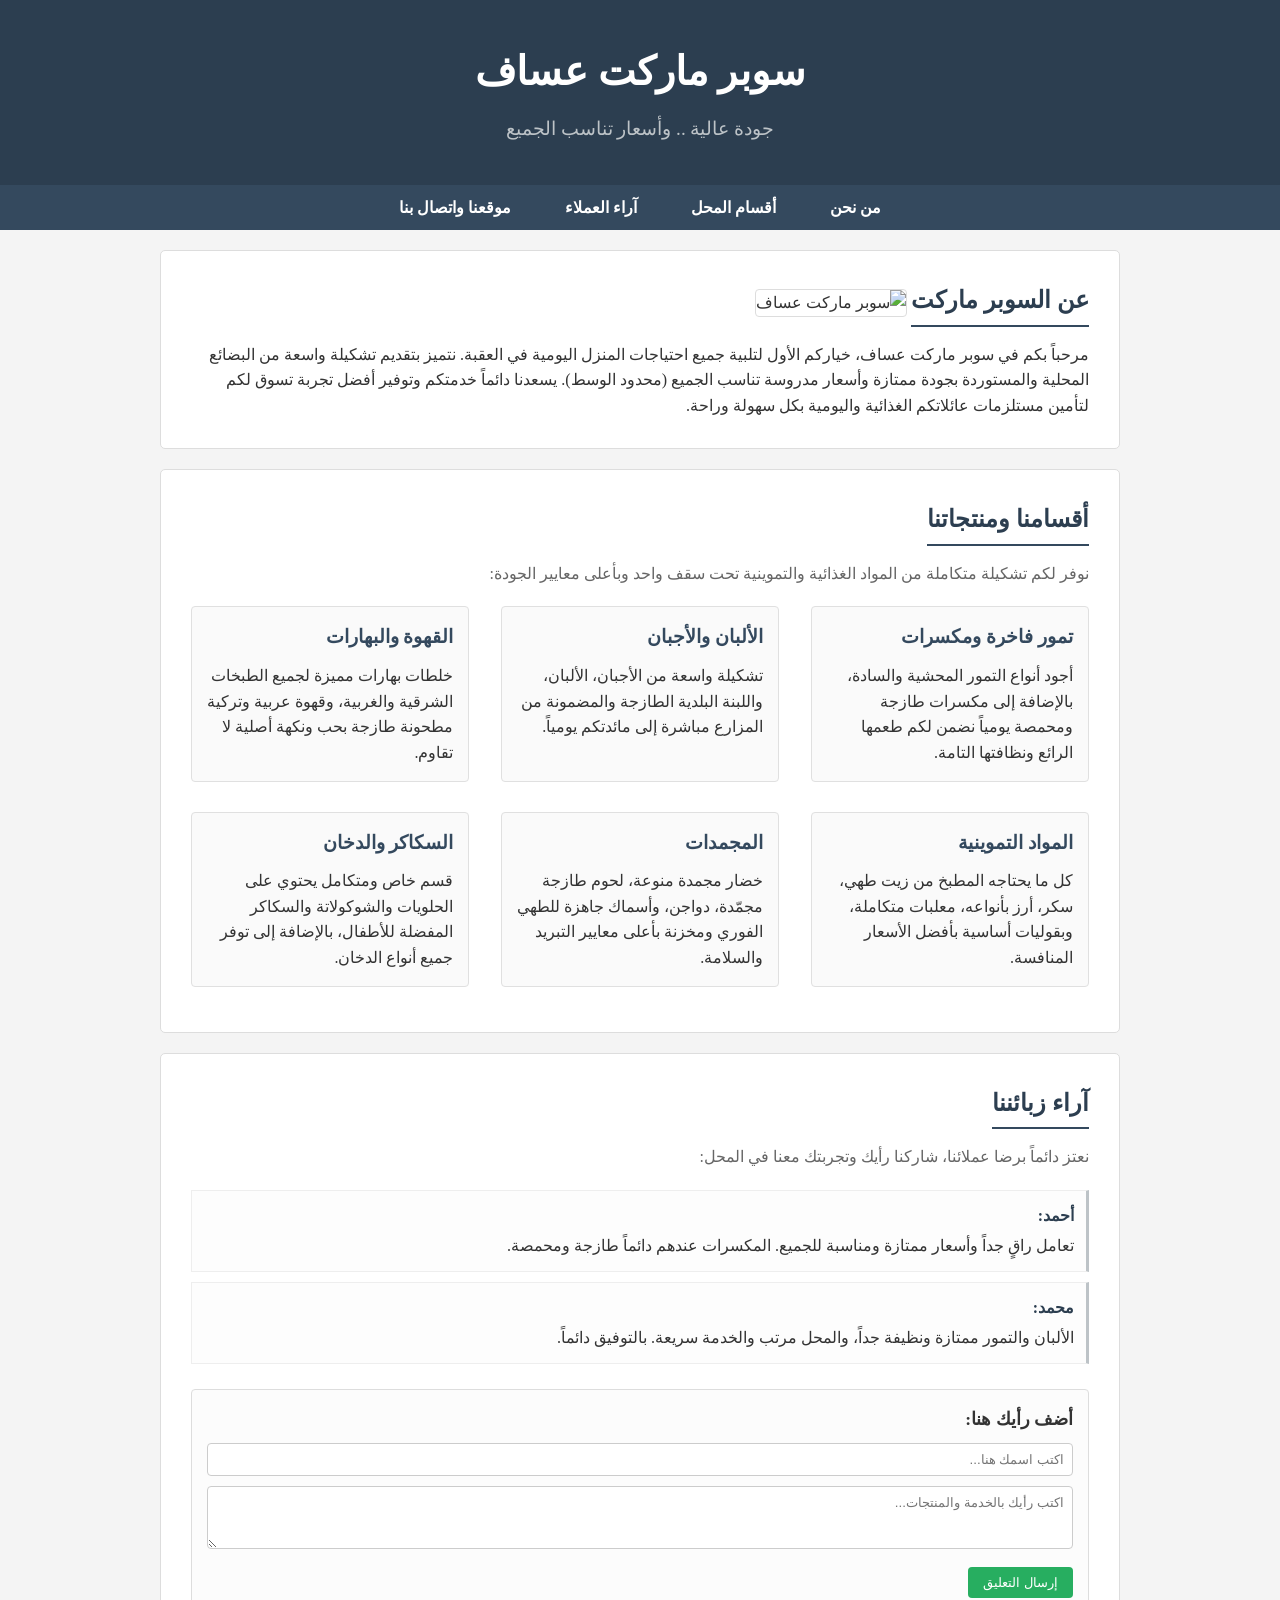
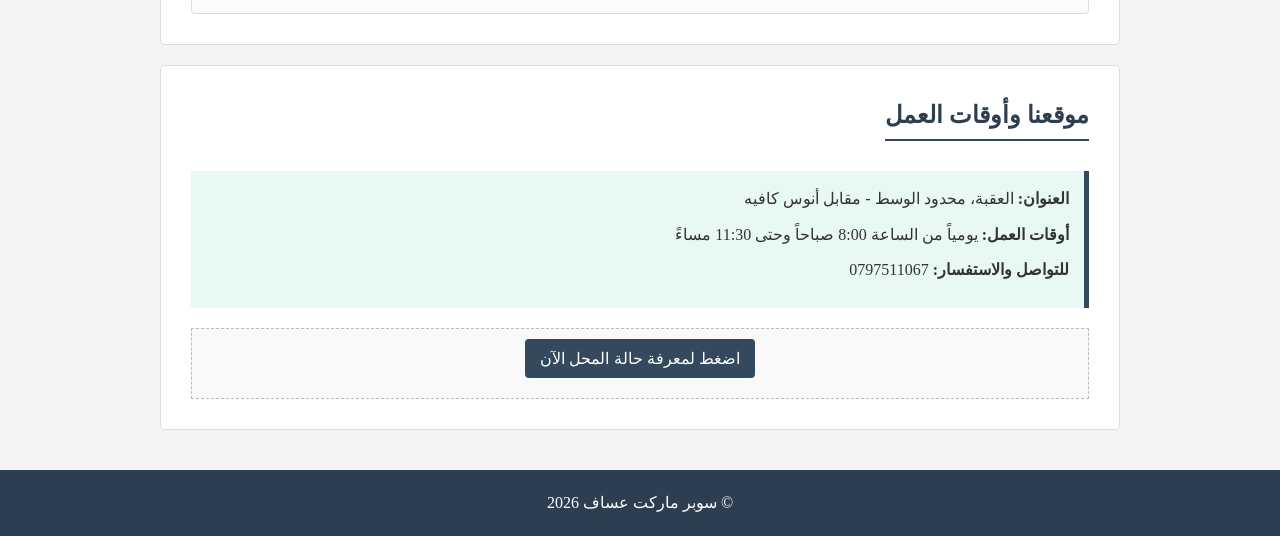
==== index.html @ 6b675798 "Add files via upload" ====
<!doctype html>
<html lang="ar" dir="rtl">

<head>
  <meta charset="UTF-8" />
  <meta name="viewport" content="width=device-width, initial-scale=1.0" />
  <title>سوبر ماركت عساف</title>
  <link rel="stylesheet" href="style.css" />
</head>

<body>
  <header>
    <h1>سوبر ماركت عساف</h1>
    <p class="tagline">جودة عالية .. وأسعار تناسب الجميع</p>
  </header>

  <nav>
    <a href="#about">من نحن</a>
    <a href="#sections">أقسام المحل</a>
    <a href="#reviews">آراء العملاء</a>
    <a href="#location">موقعنا واتصال بنا</a>
  </nav>

  <main class="container">
    <section id="about">
      <h2>عن السوبر ماركت</h2>
      <img src="https://images.unsplash.com/photo-1542838132-92c53300491e?q=80&w=800" alt="سوبر ماركت عساف"
        class="img" />
      <p>
        مرحباً بكم في سوبر ماركت عساف، خياركم الأول لتلبية جميع احتياجات
        المنزل اليومية في العقبة. نتميز بتقديم تشكيلة واسعة من البضائع المحلية
        والمستوردة بجودة ممتازة وأسعار مدروسة تناسب الجميع (محدود الوسط).
        يسعدنا دائماً خدمتكم وتوفير أفضل تجربة تسوق لكم لتأمين مستلزمات
        عائلاتكم الغذائية واليومية بكل سهولة وراحة.
      </p>
    </section>

    <section id="sections">
      <h2>أقسامنا ومنتجاتنا</h2>
      <p class="desc">
        نوفر لكم تشكيلة متكاملة من المواد الغذائية والتموينية تحت سقف واحد
        وبأعلى معايير الجودة:
      </p>

      <div class="grid">
        <div class="item">
          <h3>تمور فاخرة ومكسرات</h3>
          <p>
            أجود أنواع التمور المحشية والسادة، بالإضافة إلى مكسرات طازجة
            ومحمصة يومياً نضمن لكم طعمها الرائع ونظافتها التامة.
          </p>
        </div>
        <div class="item">
          <h3>الألبان والأجبان</h3>
          <p>
            تشكيلة واسعة من الأجبان، الألبان، واللبنة البلدية الطازجة
            والمضمونة من المزارع مباشرة إلى مائدتكم يومياً.
          </p>
        </div>
        <div class="item">
          <h3>القهوة والبهارات</h3>
          <p>
            خلطات بهارات مميزة لجميع الطبخات الشرقية والغربية، وقهوة عربية
            وتركية مطحونة طازجة بحب ونكهة أصلية لا تقاوم.
          </p>
        </div>
        <div class="item">
          <h3>المواد التموينية</h3>
          <p>
            كل ما يحتاجه المطبخ من زيت طهي، سكر، أرز بأنواعه، معلبات متكاملة،
            وبقوليات أساسية بأفضل الأسعار المنافسة.
          </p>
        </div>
        <div class="item">
          <h3>المجمدات</h3>
          <p>
            خضار مجمدة منوعة، لحوم طازجة مجمّدة، دواجن، وأسماك جاهزة للطهي
            الفوري ومخزنة بأعلى معايير التبريد والسلامة.
          </p>
        </div>
        <div class="item">
          <h3>السكاكر والدخان</h3>
          <p>
            قسم خاص ومتكامل يحتوي على الحلويات والشوكولاتة والسكاكر المفضلة
            للأطفال، بالإضافة إلى توفر جميع أنواع الدخان.
          </p>
        </div>
      </div>
    </section>

    <section id="reviews">
      <h2>آراء زبائننا</h2>
      <p class="desc">
        نعتز دائماً برضا عملائنا، شاركنا رأيك وتجربتك معنا في المحل:
      </p>

      <div id="reviews-list">
        <div class="review-card">
          <h4>أحمد:</h4>
          <p>
            تعامل راقٍ جداً وأسعار ممتازة ومناسبة للجميع. المكسرات عندهم
            دائماً طازجة ومحمصة.
          </p>
        </div>
        <div class="review-card">
          <h4>محمد:</h4>
          <p>
            الألبان والتمور ممتازة ونظيفة جداً، والمحل مرتب والخدمة سريعة.
            بالتوفيق دائماً.
          </p>
        </div>
      </div>

      <div class="form-box">
        <h3>أضف رأيك هنا:</h3>
        <input type="text" id="username" placeholder="اكتب اسمك هنا..." />
        <textarea id="usertext" placeholder="اكتب رأيك بالخدمة والمنتجات..." rows="3"></textarea>
        <button id="add-btn">إرسال التعليق</button>
      </div>
    </section>

    <section id="location">
      <h2>موقعنا وأوقات العمل</h2>
      <div class="box">
        <p>
          <strong>العنوان:</strong> العقبة، محدود الوسط - مقابل أنوس كافيه
        </p>
        <p>
          <strong>أوقات العمل:</strong> يومياً من الساعة 8:00 صباحاً وحتى
          11:30 مساءً
        </p>
        <p><strong>للتواصل والاستفسار:</strong> 0797511067</p>
      </div>

      <div class="status-box">
        <button id="status-btn">اضغط لمعرفة حالة المحل الآن</button>
        <p id="status-result"></p>
      </div>
    </section>
  </main>

  <footer>
    <p>&copy; سوبر ماركت عساف 2026</p>
  </footer>

  <script src="main.js"></script>
</body>

</html>
---- style.css ----
* {
  margin: 0;
  padding: 0;
  box-sizing: border-box;
}

body {
  line-height: 1.6;
  background-color: #f4f4f4;
  color: #333;
}

header {
  background-color: #2c3e50;
  color: #ffffff;
  text-align: center;
  padding: 40px 20px;
}

header h1 {
  font-size: 2.5rem;
  margin-bottom: 10px;
}

header .tagline {
  font-size: 1.2rem;
  color: #bdc3c7;
}

nav {
  background-color: #34495e;
  text-align: center;
  padding: 10px;
  position: sticky;
  top: 0;
  z-index: 10;
}

nav a {
  color: white;
  padding: 10px 20px;
  margin: 0 5px;
  font-weight: bold;
  text-decoration: none;
}

nav a:hover {
  color: #7e97b3;
  border-radius: 4px;
}

.container {
  max-width: 1000px;
  margin: 20px auto;
  padding: 0 20px;
}

section {
  background-color: #ffffff;
  padding: 30px;
  margin-bottom: 20px;
  border: 1px solid #dddddd;
  border-radius: 5px;
}

section h2 {
  color: #2c3e50;
  margin-bottom: 15px;
  padding-bottom: 5px;
  border-bottom: 2px solid #34495e;
  display: inline-block;
}

.desc {
  margin-bottom: 20px;
  color: #666;
}

.grid {
  display: flex;
  justify-content: space-between;
  flex-wrap: wrap;
  gap: 15px;
}

.item {
  width: 31%;
  box-sizing: border-box;
  background-color: #fafafa;
  border: 1px solid #e0e0e0;
  padding: 15px;
  border-radius: 4px;
  margin-bottom: 15px;
  transition: box-shadow 0.2s;
}

.item:hover {
  border-color: #219653;
  box-shadow: 3px 3px 0px #333;
}

.item h3 {
  color: #34495e;
  margin-bottom: 10px;
  font-size: 1.2rem;
}

.box {
  background-color: #e8f8f5;
  border-right: 5px solid #34495e;
  padding: 15px;
  margin-top: 15px;
  margin-bottom: 15px;
}

.box p {
  margin-bottom: 10px;
}

.status-box {
  margin-top: 20px;
  padding: 10px;
  background-color: #f9f9f9;
  border: 1px dashed #bbb;
  text-align: center;
}

#status-btn {
  background-color: #34495e;
  color: white;
  border: none;
  padding: 10px 15px;
  cursor: pointer;
  font-size: 1rem;
  border-radius: 4px;
}

#status-btn:hover {
  background-color: #2c3e50;
}

#status-result {
  margin-top: 10px;
  font-weight: bold;
  font-size: 1.1rem;
}

.img {
  width: 100%;
  max-height: 350px;
  object-fit: cover;
  border-radius: 4px;
  margin-bottom: 20px;
  border: 1px solid #ddd;
}

.review-card {
  background-color: #fdfdfd;
  border: 1px solid #eee;
  padding: 12px;
  margin-bottom: 10px;
  border-right: 3px solid #bdc3c7;
  transition: border-right 0.2s ;
}

.review-card h4 {
  color: #2c3e50;
  margin-bottom: 5px;
}

.review-card:hover {
  border-right: 3px solid #34495e;
}

.form-box {
  margin-top: 25px;
  padding: 15px;
  background-color: #fcfcfc;
  border: 1px solid #ddd;
  border-radius: 4px;
}

.form-box h3 {
  margin-bottom: 10px;
  font-size: 1.1rem;
}

.form-box input,
.form-box textarea {
  width: 100%;
  padding: 8px;
  margin-bottom: 10px;
  border: 1px solid #ccc;
  border-radius: 4px;
  font-family: Arial, sans-serif;
}

#add-btn {
  background-color: #27ae60;
  color: white;
  border: none;
  padding: 8px 15px;
  cursor: pointer;
  border-radius: 4px;
}

#add-btn:hover {
  background-color: #219653;
}

footer {
  text-align: center;
  padding: 20px;
  background-color: #2c3e50;
  color: white;
  margin-top: 40px;
}

@media (max-width: 768px) {
  .item {
    width: 48%;
  }
}

@media (max-width: 480px) {
  .item {
    width: 100%;
  }
  nav a {
    display: block;
    margin: 5px 0;
  }
}
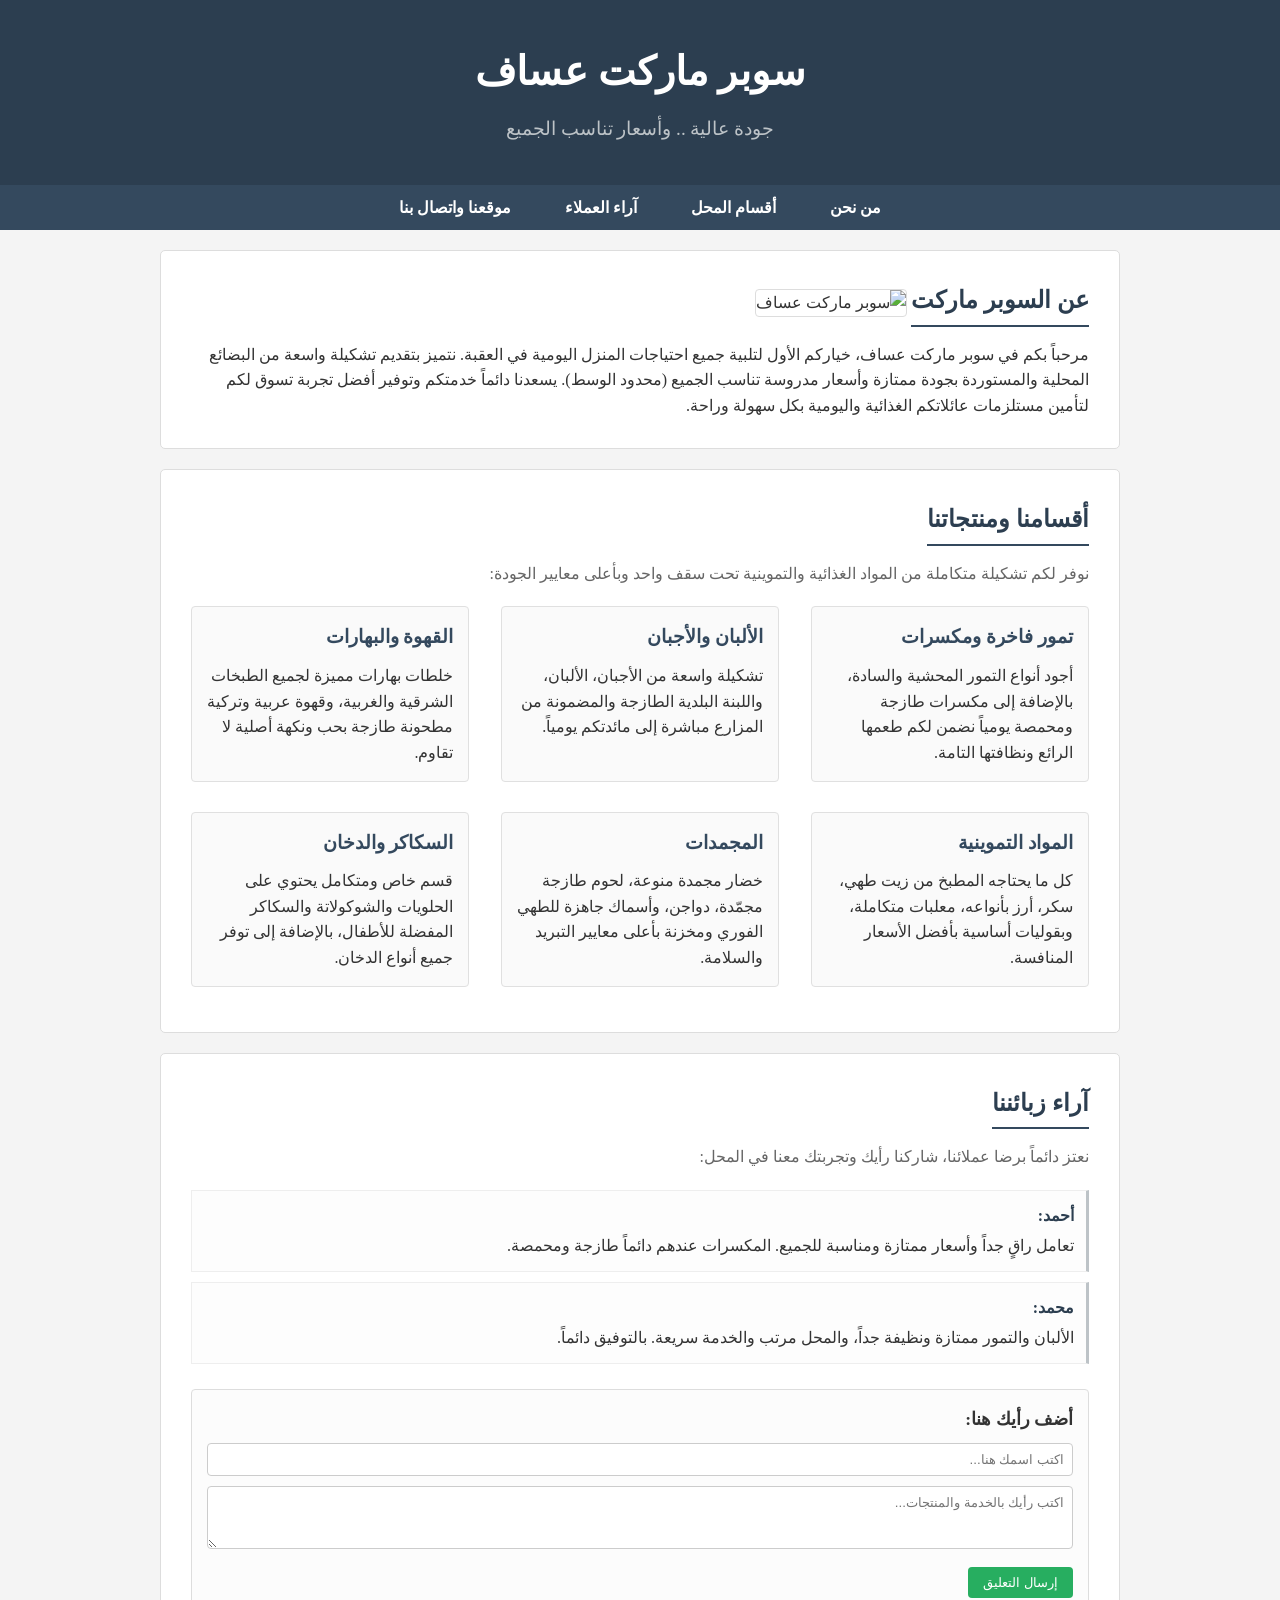
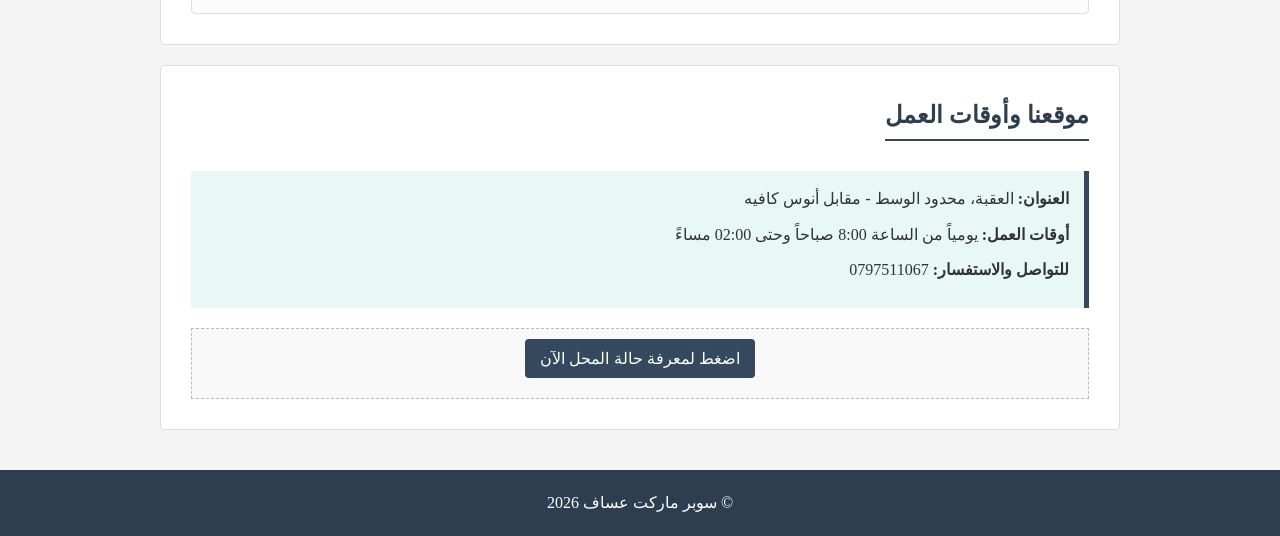
==== commit 68ae0b31: "Update index.html" ====
--- a/index.html
+++ b/index.html
@@ -127,7 +127,7 @@
         </p>
         <p>
           <strong>أوقات العمل:</strong> يومياً من الساعة 8:00 صباحاً وحتى
-          11:30 مساءً
+          02:00 مساءً
         </p>
         <p><strong>للتواصل والاستفسار:</strong> 0797511067</p>
       </div>
@@ -146,4 +146,4 @@
   <script src="main.js"></script>
 </body>
 
-</html>+</html>
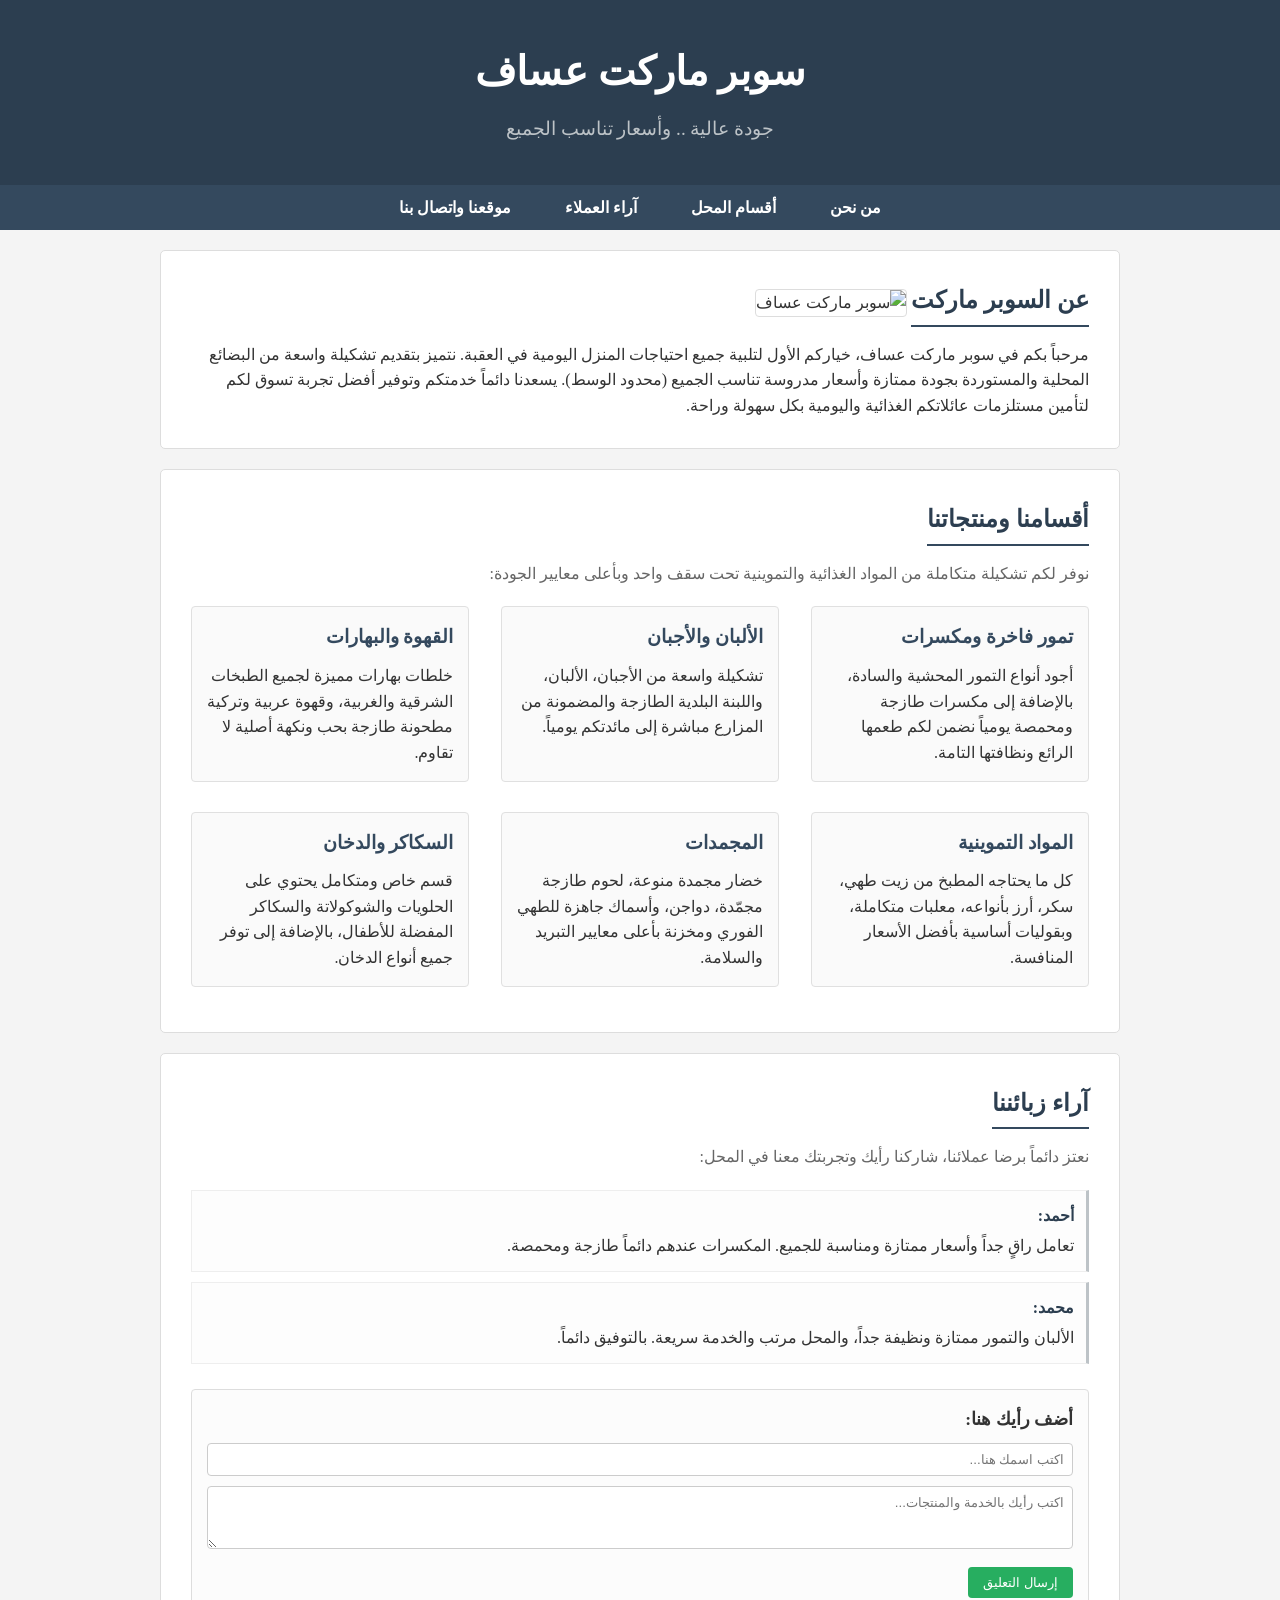
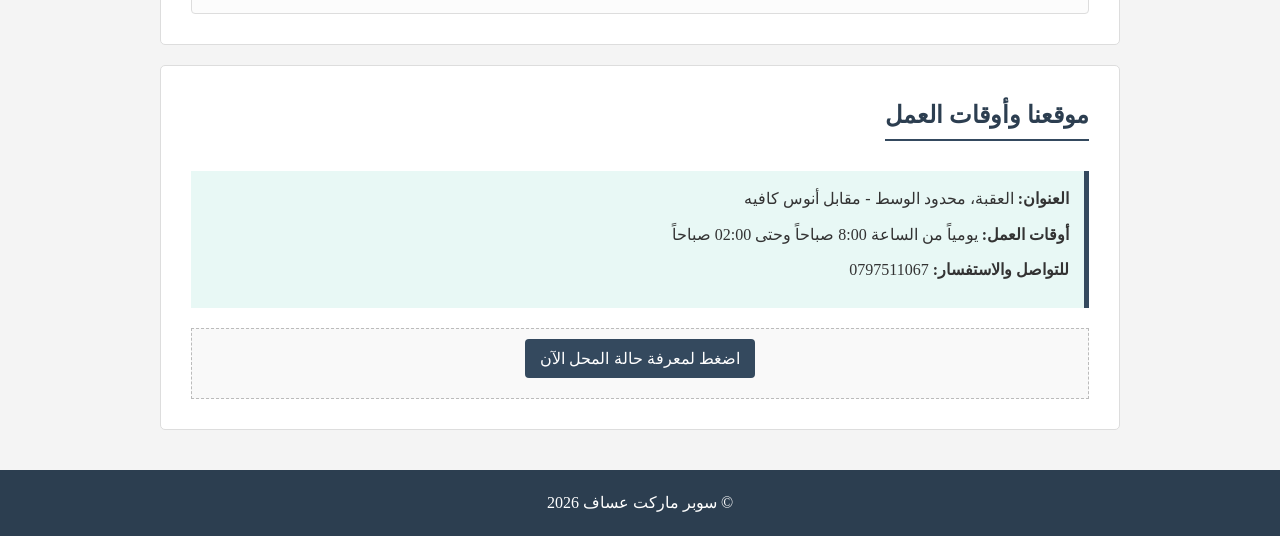
==== commit 25cc8be8: "Update index.html" ====
--- a/index.html
+++ b/index.html
@@ -127,7 +127,7 @@
         </p>
         <p>
           <strong>أوقات العمل:</strong> يومياً من الساعة 8:00 صباحاً وحتى
-          02:00 مساءً
+          02:00 صباحاً
         </p>
         <p><strong>للتواصل والاستفسار:</strong> 0797511067</p>
       </div>
